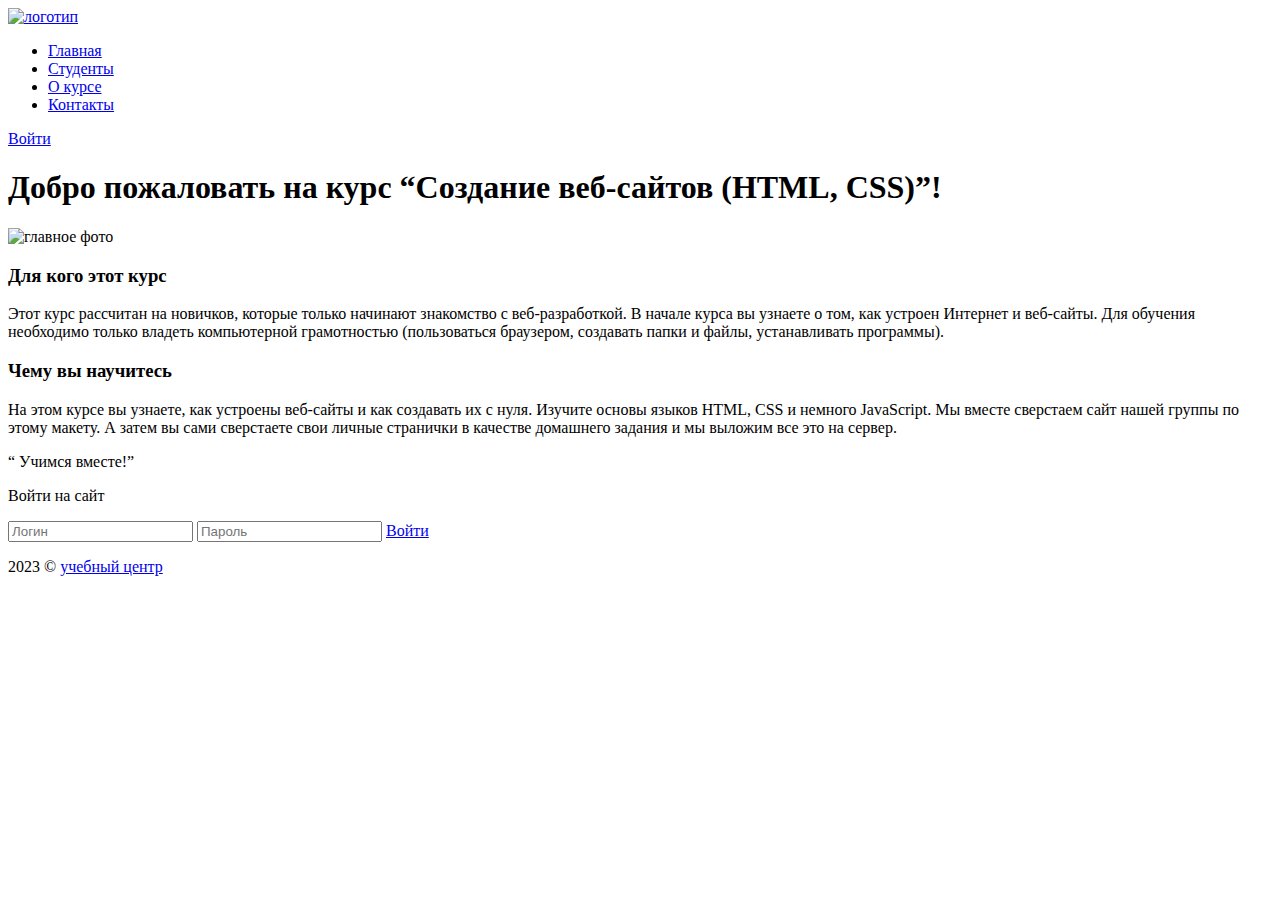
==== index.html @ 04060dc1 "Add files via upload" ====
<!DOCTYPE html>
<html lang="ru">

<head>
    <meta charset="UTF-8">
    <meta http-equiv="X-UA-Compatible" content="IE=edge">
    <meta name="viewport" content="width=device-width, initial-scale=1.0">
    <link rel="stylesheet" href="./styles/normalize.css">
    <link rel="preconnect" href="https://fonts.googleapis.com">
    <link rel="preconnect" href="https://fonts.gstatic.com" crossorigin>
    <link rel="stylesheet" href="https://fonts.googleapis.com/css2?family=Lobster&family=Roboto:wght@400;700&display=swap" >
    <link rel="stylesheet" href="./styles/style.css">
    <script async src="./js/script.js"></script>
    <title>Главная</title>
    <script>
        console.log('hello wortld');
    </script>
</head>

<body class="body">
    <header class="header">
        <a class="logo" href="index.html">
            <img src="./img/logo.svg" alt="логотип">
        </a>
        <ul class="menu">
            <li class="menu_list"> <a class="menu_link menu_link_active" href="./index.html"> Главная </a></li>
            <li class="menu_list"> <a class="menu_link" href="./students.html"> Студенты </a></li>
            <li class="menu_list"> <a class="menu_link" href="./about.html"> О курсе </a></li>
            <li class="menu_list"> <a class="menu_link" href="./contacts.html"> Контакты </a></li>
        </ul>
        <a class="enter" href="#">Войти</a>
        
    </header>
    <div class="all">
        <main class="content">
            <h1 class="title">Добро пожаловать на курс “Создание веб-сайтов (HTML, CSS)”!</h1>
            <img src="./img/contentfoto.jpg" class="foto_welcome" alt="главное фото">
            <div class="content_info">
                <div class="content_section">
                    <div class="content_article">
                        <h3 class="subtitle">Для кого этот курс</h3>
                            <p class="about_text">Этот курс рассчитан на новичков, которые только начинают знакомство с веб-разработкой. В начале курса вы узнаете о том, как устроен Интернет и веб-сайты. Для обучения необходимо только владеть компьютерной грамотностью (пользоваться браузером, создавать папки и файлы, устанавливать программы).
                            </p>
                    </div>
                    <div class="content_article">
                        <h3 class="subtitle">Чему вы научитесь</h3>
                            <p class="about_text">На этом курсе вы узнаете, как устроены веб-сайты и как создавать их с нуля. Изучите основы языков <span class="words">HTML, CSS</span> и немного <span class="words">JavaScript</span>. Мы вместе сверстаем сайт нашей группы по этому макету. А затем вы <span class="word"> сами </span> сверстаете свои личные странички в качестве домашнего задания и мы выложим все это на сервер.
                            </p>
                    </div>
                </div>
                <p class="heading"> <span class="quotes quotes-left ">“</span> Учимся вместе!<span class="quotes quotes-right">”</span></p>
            </div>
        </main>
    </div>

<div class="block__login">
    <div class="popup_login_visible">
        <!-- крестик -->
        <div class="closeModal"></div>
        
        <p class="enter_on">Войти на сайт</p>
        <input class="login" type="login" placeholder="Логин">
        <input class="password" type="password" placeholder="Пароль">
        <a class="enter block_enter" href="#">Войти</a>
    </div>
</div>

    <footer class="footer">
        <p class="footer_text">2023 &copy; <a class="link_footer" href="#">учебный центр</a></p>
    </footer>
</body>

</html>
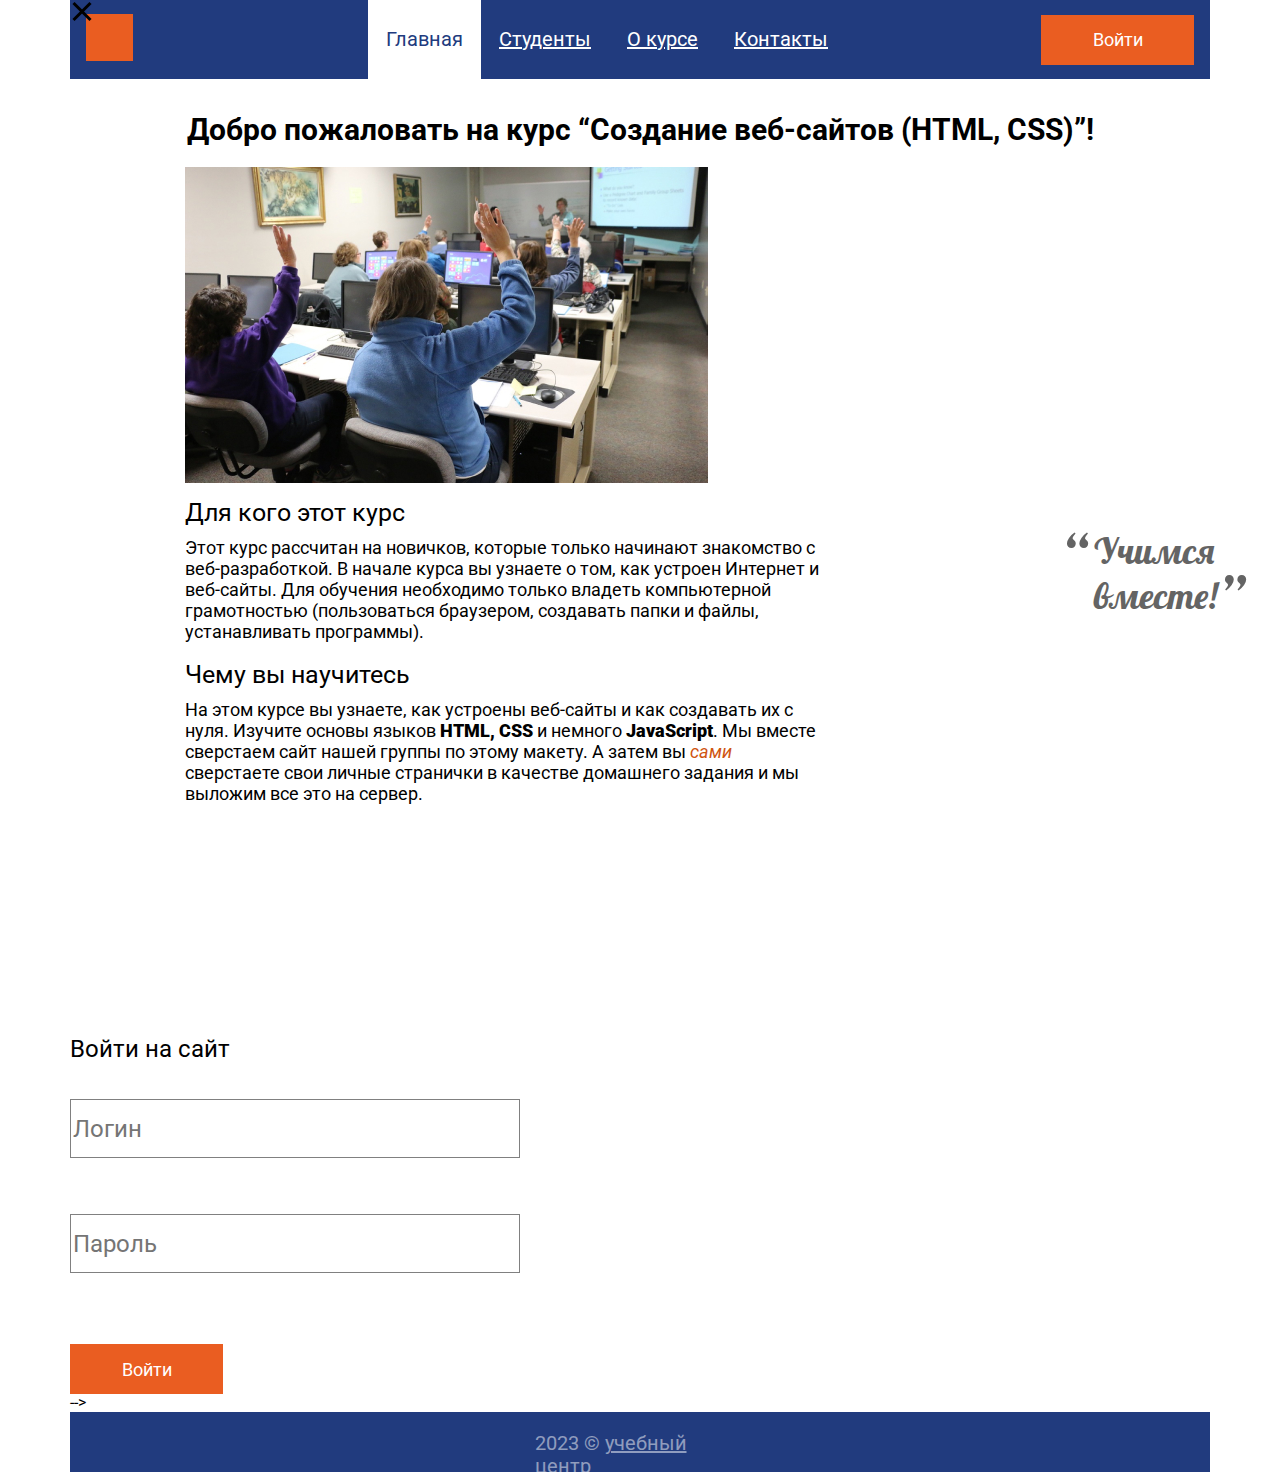
==== commit fd0eb75a: "Update index.html" ====
--- a/index.html
+++ b/index.html
@@ -53,7 +53,7 @@
         </main>
     </div>
 
-<div class="block__login">
+<!-- <div class="block__login">
     <div class="popup_login_visible">
         <!-- крестик -->
         <div class="closeModal"></div>
@@ -63,7 +63,7 @@
         <input class="password" type="password" placeholder="Пароль">
         <a class="enter block_enter" href="#">Войти</a>
     </div>
-</div>
+</div> -->
 
     <footer class="footer">
         <p class="footer_text">2023 &copy; <a class="link_footer" href="#">учебный центр</a></p>
--- a/styles/style.css
+++ b/styles/style.css
@@ -0,0 +1,113 @@
+@import url(./header.css);
+@import url(./footer.css);
+@import url(./table.css) screen;
+
+.content {
+    padding-left: calc(50% - 911px / 2);
+    padding-right: calc(50% - 911px / 2);
+    font-family: 'Roboto', Arial, sans-serif;
+}
+
+.title {
+    font-family: 'Roboto', Arial, sans-serif;
+    margin-top: 33px;
+    font-style: normal;
+    font-weight: 700;
+    font-size: 30px;
+    line-height: 35px;
+    color: black;
+    display: flex;
+    flex-wrap: wrap;
+    justify-content: center;
+    align-items: center;
+}
+
+.foto_welcome {
+    width: 523px;
+    height: 316px;
+    display: flex;
+    justify-content: center;
+    align-items: center;
+}
+
+.content_info {
+    font-family: 'Roboto', Arial, sans-serif;
+    display: flex;
+    flex-direction: row;
+    justify-content: space-between;
+    flex-wrap: wrap;
+    padding-bottom: 187px;
+    padding-left: calc(50% - 911px / 2);
+    padding-right: calc(50% - 911px / 2);
+}
+
+.content_section {
+    width: 634px;
+}
+
+.content_article {
+    margin-top: 15px;
+}
+
+.subtitle {
+    margin: 0px;
+    font-style: normal;
+    font-weight: 400;
+    font-size: 25px;
+    line-height: 29px;
+    display: flex;
+    align-items: center;
+    color: black;
+}
+
+.about_text {
+    font-style: normal;
+    font-weight: 400;
+    font-size: 18px;
+    line-height: 21px;
+    color: #000000;
+    margin-top: 10px;
+}
+
+.word {
+    color: #CF5510;
+    font-style: italic;
+}
+
+.words {
+    font-weight: 900;
+}
+
+.heading {
+    position: relative;
+    width: 129px;
+    font-family: 'Lobster', cursive;
+    font-style: normal;
+    font-weight: 400;
+    font-size: 36px;
+    line-height: 45px;
+    color: #646464;
+    display: flex;
+    top: 9px;
+    left: 127px;
+}
+
+.quotes {
+    font-size: 64px;
+}
+
+.quotes-left {
+    position: absolute;
+    left: -33px;
+    top: 7px;
+}
+
+.quotes-right {
+    position: absolute;
+    top: 50px;
+    right: -22px;
+}
+
+
+
+
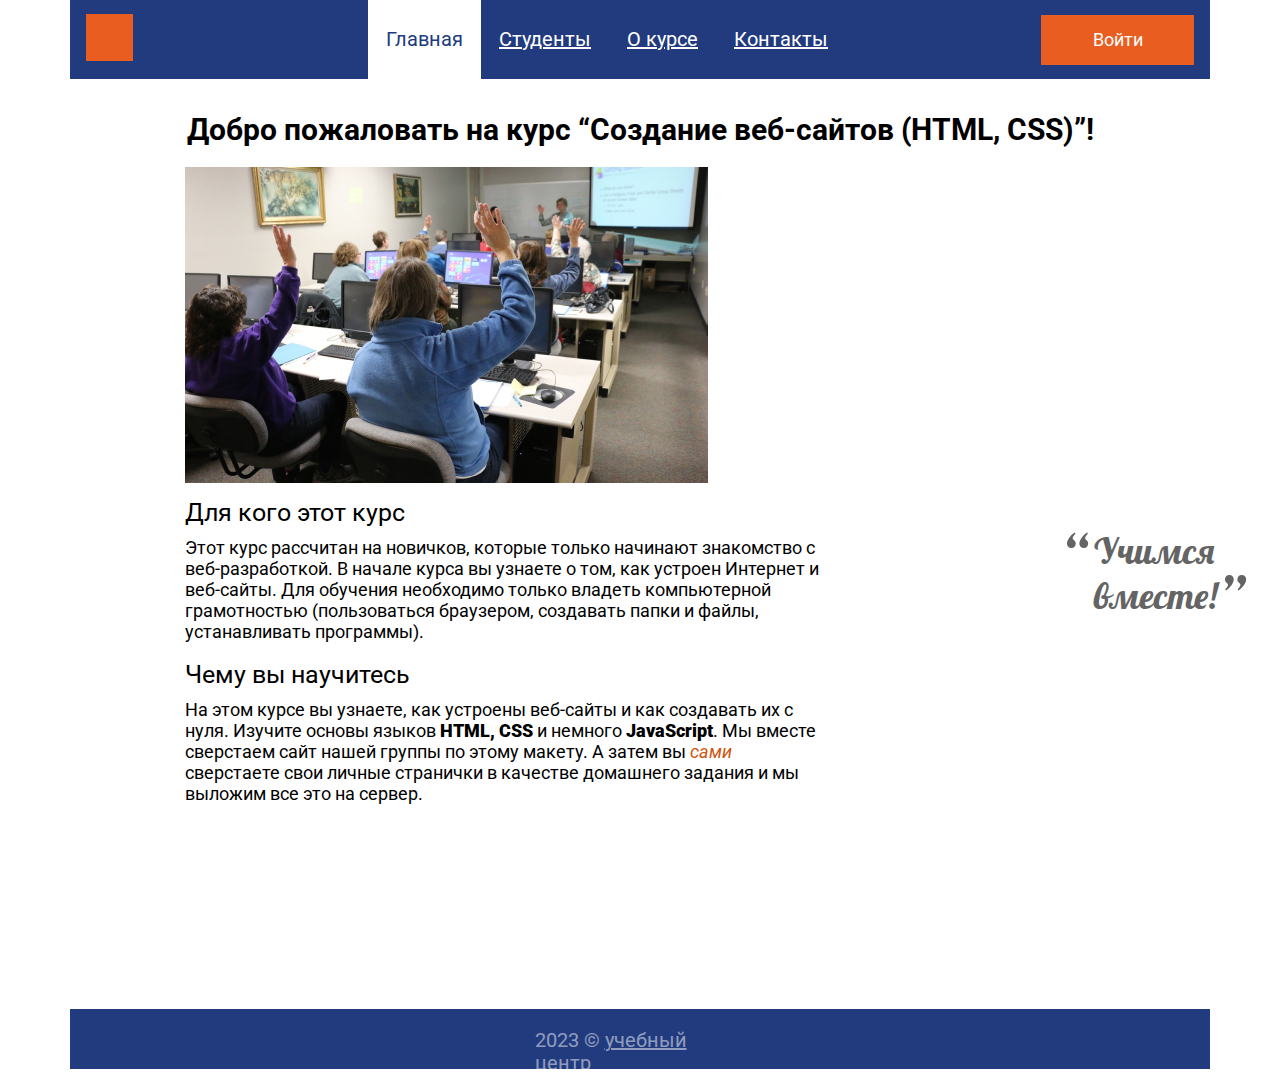
==== commit 1a7bb48d: "Add files via upload" ====
--- a/index.html
+++ b/index.html
@@ -55,7 +55,7 @@
 
 <!-- <div class="block__login">
     <div class="popup_login_visible">
-        <!-- крестик -->
+        крестик
         <div class="closeModal"></div>
         
         <p class="enter_on">Войти на сайт</p>
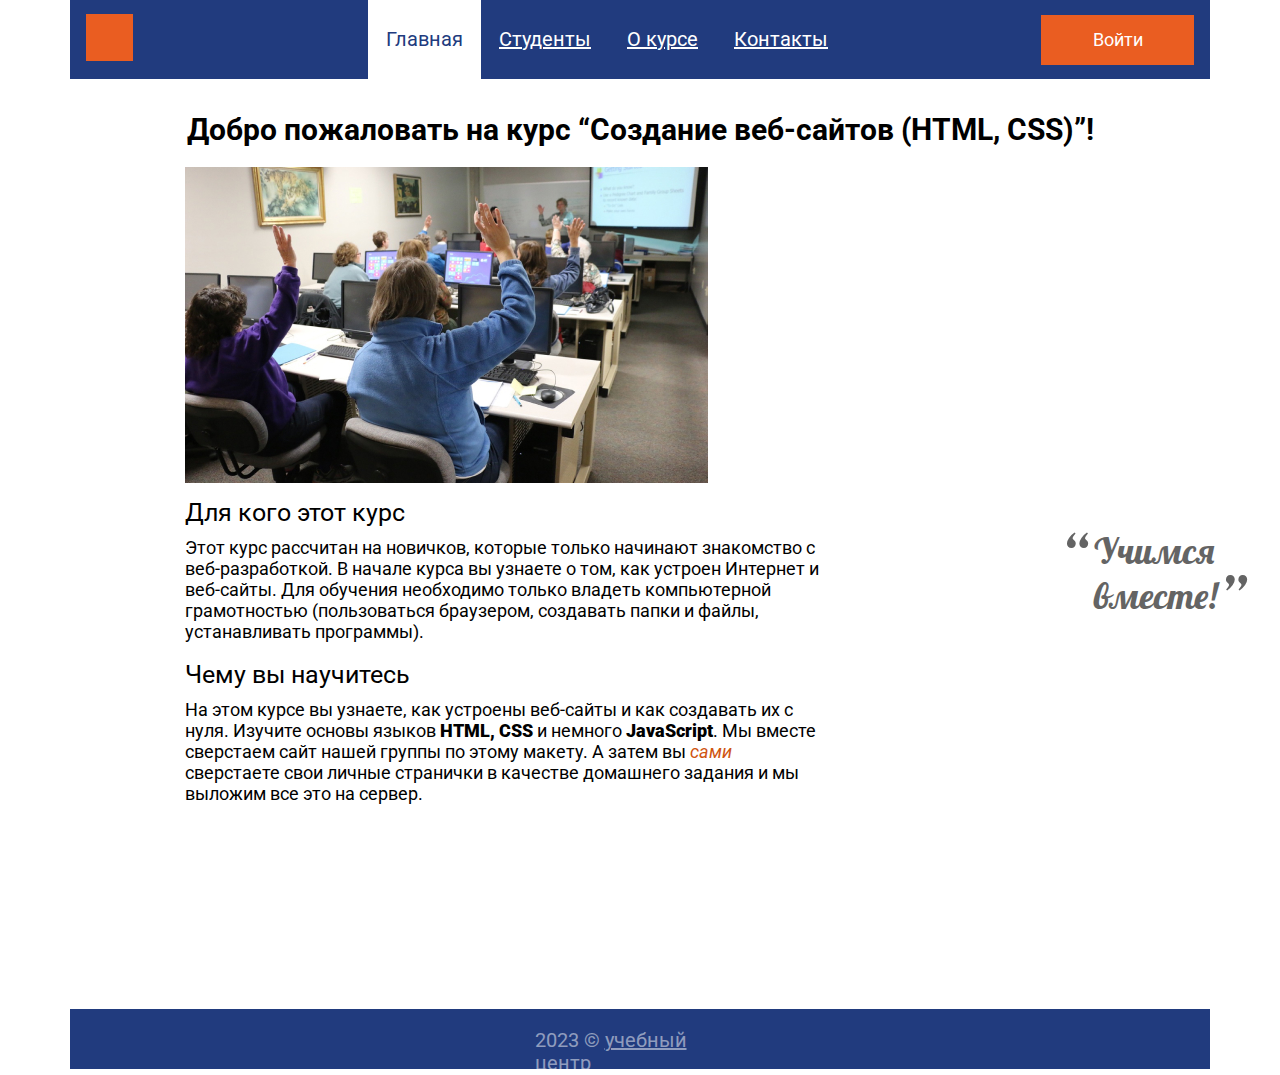
==== commit 702b97c6: "Add files via upload" ====
--- a/index.html
+++ b/index.html
@@ -8,13 +8,14 @@
     <link rel="stylesheet" href="./styles/normalize.css">
     <link rel="preconnect" href="https://fonts.googleapis.com">
     <link rel="preconnect" href="https://fonts.gstatic.com" crossorigin>
-    <link rel="stylesheet" href="https://fonts.googleapis.com/css2?family=Lobster&family=Roboto:wght@400;700&display=swap" >
-    <link rel="stylesheet" href="./styles/style.css">
-    <script async src="./js/script.js"></script>
+    <link rel="stylesheet" href="https://fonts.googleapis.com/css2?family=Lobster&family=Roboto:wght@400;700&display=swap">
+    <link rel="stylesheet" href="./styles/style_all.css">
+    <link rel="shortcut icon" href="./img/favicon.png" type="image/x-icon">
     <title>Главная</title>
     <script>
         console.log('hello wortld');
     </script>
+    <script async src="./js/script.js"></script>
 </head>
 
 <body class="body">
@@ -22,15 +23,62 @@
         <a class="logo" href="index.html">
             <img src="./img/logo.svg" alt="логотип">
         </a>
-        <ul class="menu">
-            <li class="menu_list"> <a class="menu_link menu_link_active" href="./index.html"> Главная </a></li>
-            <li class="menu_list"> <a class="menu_link" href="./students.html"> Студенты </a></li>
-            <li class="menu_list"> <a class="menu_link" href="./about.html"> О курсе </a></li>
-            <li class="menu_list"> <a class="menu_link" href="./contacts.html"> Контакты </a></li>
-        </ul>
+        <nav>
+            <ul class="menu">
+                <li class="menu_list"> <a class="menu_link menu_link_active" href="./index.html"> Главная </a></li>
+                <li class="menu_list"> <a class="menu_link" href="./students.html"> Студенты </a></li>
+                <li class="menu_list"> <a class="menu_link" href="./about.html"> О курсе </a></li>
+                <li class="menu_list"> <a class="menu_link" href="./contacts.html"> Контакты </a></li>
+            </ul>
+        </nav>
         <a class="enter" href="#">Войти</a>
-        
+        <div class="popup__bg">
+            <div class="popup">
+                <div class="close_popup"></div>
+                <p class="enter_on">Войти на сайт</p>
+                <form class="form" action="#">
+                    <input class="login" type="text" placeholder="Логин">
+                    <input class="password" type="password" placeholder="Пароль">
+                    <button type="submit" class="enter_popup enter">Войти</button>
+                </form>
+            </div>
+        </div>
     </header>
+    <header class="header__burger">
+        <div class="burger">
+            <div class="burger__item"></div>
+            <div class="burger__item"></div>
+            <div class="burger__item"></div>
+            <div class="burger__menu">
+                <div class="burger__close"></div>
+                <a class="logo" href="index.html">
+                    <img src="./img/logo.svg" alt="логотип">
+                </a>
+                <nav>
+                    <ul class="menu">
+                        <li class="menu_list"> <a class="menu_link menu_link_active" href="./index.html"> Главная </a>
+                        </li>
+                        <li class="menu_list"> <a class="menu_link" href="./students.html"> Студенты </a></li>
+                        <li class="menu_list"> <a class="menu_link" href="./about.html"> О курсе </a></li>
+                        <li class="menu_list"> <a class="menu_link" href="./contacts.html"> Контакты </a></li>
+                    </ul>
+                </nav>
+                <a class="enter" href="#">Войти</a>
+                <div class="popup__bg">
+                    <div class="popup">
+                        <div class="close_popup"></div>
+                        <p class="enter_on">Войти на сайт</p>
+                        <form class="form" action="#">
+                            <input class="login" type="text" placeholder="Логин">
+                            <input class="password" type="password" placeholder="Пароль">
+                            <button type="submit" class="enter_popup enter">Войти</button>
+                        </form>
+                    </div>
+                </div>
+            </div>
+        </div>
+    </header>
+
     <div class="all">
         <main class="content">
             <h1 class="title">Добро пожаловать на курс “Создание веб-сайтов (HTML, CSS)”!</h1>
@@ -39,36 +87,31 @@
                 <div class="content_section">
                     <div class="content_article">
                         <h3 class="subtitle">Для кого этот курс</h3>
-                            <p class="about_text">Этот курс рассчитан на новичков, которые только начинают знакомство с веб-разработкой. В начале курса вы узнаете о том, как устроен Интернет и веб-сайты. Для обучения необходимо только владеть компьютерной грамотностью (пользоваться браузером, создавать папки и файлы, устанавливать программы).
-                            </p>
+                        <p class="about_text">Этот курс рассчитан на новичков, которые только начинают знакомство с
+                            веб-разработкой. В начале курса вы узнаете о том, как устроен Интернет и веб-сайты. Для
+                            обучения необходимо только владеть компьютерной грамотностью (пользоваться браузером,
+                            создавать папки и файлы, устанавливать программы).
+                        </p>
                     </div>
                     <div class="content_article">
                         <h3 class="subtitle">Чему вы научитесь</h3>
-                            <p class="about_text">На этом курсе вы узнаете, как устроены веб-сайты и как создавать их с нуля. Изучите основы языков <span class="words">HTML, CSS</span> и немного <span class="words">JavaScript</span>. Мы вместе сверстаем сайт нашей группы по этому макету. А затем вы <span class="word"> сами </span> сверстаете свои личные странички в качестве домашнего задания и мы выложим все это на сервер.
-                            </p>
+                        <p class="about_text">На этом курсе вы узнаете, как устроены веб-сайты и как создавать их с
+                            нуля. Изучите основы языков <span class="words">HTML, CSS</span> и немного <span
+                                class="words">JavaScript</span>. Мы вместе сверстаем сайт нашей группы по этому макету.
+                            А затем вы <span class="word"> сами </span> сверстаете свои личные странички в качестве
+                            домашнего задания и мы выложим все это на сервер.
+                        </p>
                     </div>
                 </div>
-                <p class="heading"> <span class="quotes quotes-left ">“</span> Учимся вместе!<span class="quotes quotes-right">”</span></p>
+                <p class="heading"> <span class="quotes quotes-left ">“</span> Учимся вместе!<span
+                        class="quotes quotes-right">”</span></p>
             </div>
         </main>
     </div>
-
-<!-- <div class="block__login">
-    <div class="popup_login_visible">
-        крестик
-        <div class="closeModal"></div>
-        
-        <p class="enter_on">Войти на сайт</p>
-        <input class="login" type="login" placeholder="Логин">
-        <input class="password" type="password" placeholder="Пароль">
-        <a class="enter block_enter" href="#">Войти</a>
-    </div>
-</div> -->
 
     <footer class="footer">
         <p class="footer_text">2023 &copy; <a class="link_footer" href="#">учебный центр</a></p>
     </footer>
 </body>
 
-</html>
-
+</html>--- a/styles/style_all.css
+++ b/styles/style_all.css
@@ -0,0 +1,801 @@
+@import url(./header.css);
+@import url(./footer.css);
+
+/* главная  */
+
+.content {
+    padding-left: calc(50% - 911px / 2);
+    padding-right: calc(50% - 911px / 2);
+    font-family: 'Roboto', Arial, sans-serif;
+}
+
+.title {
+    font-family: 'Roboto', Arial, sans-serif;
+    margin-top: 33px;
+    font-style: normal;
+    font-weight: 700;
+    font-size: 30px;
+    line-height: 35px;
+    color: black;
+    display: flex;
+    flex-wrap: wrap;
+    justify-content: center;
+    align-items: center;
+}
+
+.foto_welcome {
+    width: 523px;
+    height: 316px;
+    display: flex;
+    justify-content: center;
+    align-items: center;
+}
+
+.content_info {
+    font-family: 'Roboto', Arial, sans-serif;
+    display: flex;
+    flex-direction: row;
+    justify-content: space-between;
+    flex-wrap: wrap;
+    padding-bottom: 187px;
+    padding-left: calc(50% - 911px / 2);
+    padding-right: calc(50% - 911px / 2);
+}
+
+.content_section {
+    width: 634px;
+}
+
+.content_article {
+    margin-top: 15px;
+}
+
+.subtitle {
+    margin: 0px;
+    font-style: normal;
+    font-weight: 400;
+    font-size: 25px;
+    line-height: 29px;
+    display: flex;
+    align-items: center;
+    color: black;
+}
+
+.about_text {
+    font-style: normal;
+    font-weight: 400;
+    font-size: 18px;
+    line-height: 21px;
+    color: #000000;
+    margin-top: 10px;
+}
+
+.word {
+    color: #CF5510;
+    font-style: italic;
+}
+
+.words {
+    font-weight: 900;
+}
+
+.heading {
+    position: relative;
+    width: 129px;
+    font-family: 'Lobster', cursive;
+    font-style: normal;
+    font-weight: 400;
+    font-size: 36px;
+    line-height: 45px;
+    color: #646464;
+    display: flex;
+    top: 9px;
+    left: 127px;
+}
+
+.quotes {
+    font-size: 64px;
+}
+
+.quotes-left {
+    position: absolute;
+    left: -33px;
+    top: 7px;
+}
+
+.quotes-right {
+    position: absolute;
+    top: 50px;
+    right: -23px;
+}
+
+/* студенты */
+
+.content-students {
+    padding-left: calc(50% - 1202px /2);
+    padding-right: calc(50% - 1202px /2);
+}
+
+.subtitle_students {
+    font-style: normal;
+    font-weight: 700;
+    font-size: 31px;
+    line-height: 36px;
+    display: flex;
+    align-items: center;
+    color: #000000;
+    margin-top: 37px;
+}
+
+.students {
+    margin-top: 24px;
+    display: flex;
+    flex-wrap: wrap;
+    gap: 50px;
+}
+
+.student {
+    width: 200px;
+    position: relative;
+}
+
+.foto {
+    width: 200px;
+    height: 270px;
+}
+
+.student_name {
+    font-style: normal;
+    font-weight: 400;
+    font-size: 20px;
+    line-height: 23px;
+    color: #000000;
+    margin-top: 8px;
+    text-align: center;
+    text-decoration: none;
+    display: flex;
+    justify-content: center;
+}
+
+.student_new {
+    position: absolute;
+    font-family: 'Roboto';
+    font-style: normal;
+    font-weight: 400;
+    font-size: 18px;
+    line-height: 21px;
+    color: #FFFFFF;
+    background: #3AA828;
+    border-radius: 20px;
+    width: 94px;
+    height: 24px;
+    top: -26px;
+    right: -13px;
+    text-transform: uppercase;
+    text-align: center;
+}
+
+/* личная */
+
+.page {
+    margin-bottom: 50px;
+    display: flex;
+    flex-direction: column;
+    justify-content: center;
+}
+
+.info {
+    display: flex;
+    flex-direction: row;
+    flex-wrap: wrap;
+    justify-content: center;
+    padding-top: 60px; 
+}
+
+.info_image {
+    width: 200px;
+    height: auto;
+    border-radius: 8px;
+    cursor: pointer;
+}
+
+.info_text {
+    margin-left: 35px;
+}
+
+.info_frontend {
+    color: #5e5e5e;
+    font-style: italic;
+    font-weight: 700;
+    opacity: 0.7;
+}
+
+.info_link {
+    color: black;
+    text-decoration: none;
+    transition: 1s ease-in-out;
+}
+
+.info_link:hover {
+    text-decoration: underline;
+    opacity: .7;
+}
+
+.card__info {
+    display: flex;
+    flex-direction: column;
+    align-items: center;    
+}
+
+.card {
+    width: 750px;
+    margin-top: 20px;
+    padding: 15px;
+    background: #eb8458;
+    border-radius: 12px;
+}
+
+.list {
+    padding: 0;
+    list-style-type: none;
+}
+
+/* о курсе */
+
+.about {
+    padding-left: calc(50% - 820px / 2);
+    padding-right: calc(50% - 820px / 2);
+    display: flex;
+    flex-direction: column;
+}
+
+.subtitle_about {
+    font-style: normal;
+    font-weight: 700;
+    font-size: 30px;
+    line-height: 35px;
+    color: #000000;
+    margin-top: 33px;
+    margin-bottom: 25px;
+}
+
+.video_about {
+    font-style: normal;
+    font-weight: 400;
+    font-size: 25px;
+    line-height: 29px;
+    color: #000000;
+    margin: 0;
+}
+
+.video_1 {
+    border: #EA5D21;
+    border: 2px;
+    width: 820px;
+    height: 549px;
+    margin-top: 15px;
+    cursor: pointer;
+}
+
+/* контакты */
+
+.find {
+    padding-left: calc(50% - 1268px / 2);
+    padding-right: calc(50% - 1268px / 2);
+}
+
+.subtitle_contacts {
+    font-family: 'Roboto';
+    font-style: normal;
+    font-weight: 700;
+    font-size: 30px;
+    line-height: 35px;
+    margin-top: 33px;
+    margin-bottom: 25px;
+    margin-left: 216px;
+    color: #000000;
+}
+
+.map {
+    width: 1268px;
+    height: 370px;
+    border: 0;
+}
+
+.our__contacts {
+    font-style: normal;
+    font-weight: 400;
+    font-size: 25px;
+    line-height: 29px;
+    color: #000000;
+    margin-top: 15px;
+    margin-bottom: 10px;
+    margin-left: 216px;
+}
+
+.address {
+    font-family: 'Roboto';
+    font-style: normal;
+    font-weight: 400;
+    font-size: 18px;
+    line-height: 21px;
+    color: #000000;
+    width: 439px;
+    height: 63px;
+    display: flex;
+    flex-direction: column;
+    justify-content: space-between;
+    text-decoration: none;
+    margin-left: 216px;
+}
+
+.number {
+    color: #000000;
+}
+
+
+/* экраны */
+
+@media (max-width: 1024px) {
+
+    .header {
+        padding-left: 32px;
+        padding-right: 32px;
+        padding-bottom: 0px;
+        padding-top: 0px;
+    }
+
+    .logo {
+        margin: 0;
+    }
+
+    /* .burger {
+        display: flex;
+        flex-direction: column;
+        gap: 8px;
+        cursor: pointer;
+    }
+    
+    .burger__item {
+        width: 40px;
+        height: 5px;
+        background-color: #000;
+    } */
+
+    .menu {
+        margin-left: 0;
+        padding: 0;
+    }
+
+    .menu_link {
+        font-size: 18px;
+        padding: 20px 12px;
+    }
+
+    .enter {
+        margin: 0;
+    }
+
+    .content {
+        padding-left: calc(50% - 820PX / 2);
+        padding-right: calc(50% - 820PX / 2);
+    }
+
+    .foto_welcome {
+        max-width: 100%;
+        height: auto;
+    }
+
+    .content_info {
+        display: flex;
+        flex-wrap: wrap;
+    }
+
+    .content_section {
+        max-width: 65%;
+    }
+
+    .heading {
+        top: 9px;
+        left: -70px;
+    }
+
+    .content-students {
+        margin-left: 90px;
+    }
+
+    .about {
+        padding-left: calc(50% - 820px / 2);
+        padding-right: calc(50% - 820px / 2);
+    }
+
+    .video_1 {
+        width: 100%;
+        height: auto;
+    }
+
+    .find {
+        padding-left: calc(50% - 884px / 2);
+        padding-right: calc(50% - 884px / 2);
+    }
+
+    .subtitle_contacts {
+        margin-left: 85px;
+    }
+
+    .map {
+        width: 100%;
+        height: auto;
+    }
+
+    .our__contacts {
+        margin-left: 85px;
+    }
+
+    .address {
+        margin-left: 85px;
+    }
+}
+
+@media (max-width: 768px) {
+
+    .header {
+        display: none;
+        padding-left: 16px;
+        padding-right: 16px;
+        flex-direction: column;
+        padding-bottom: 10px;
+        padding-top: 10px;
+    }
+
+    .header__burger {
+        display: block;
+    }
+
+    .burger__menu {
+        width: 100%;
+        left: -700px;
+    }
+
+    .menu_show {
+        left: 0;
+    }
+
+    .menu {
+        display: flex;
+        flex-direction: column;
+        align-items: center;
+        margin-top: 5px;
+        margin-bottom: 6px;
+    }
+
+    .popup {
+        margin-left: calc(50% - 277px / 2);
+        margin-right: calc(50% - 277px / 2);
+        width: 65%;
+        height: auto;
+    }
+
+    .login {
+        width: 100%;
+        height: auto;
+        font-size: 17px;
+    }
+
+    .enter_on {
+        font-size: 21px;
+    }
+
+    .password {
+        width: 100%;
+        height: auto; 
+        font-size: 17px;
+        margin-top: 27px;
+        margin-bottom: 15px;
+    }
+
+    .enter_popup {
+        margin-bottom: 25px;
+    }
+
+    .content {
+        padding-left: calc(50% - 596px / 2);
+        padding-right: calc(50% - 596px / 2);
+    }
+
+    .content_section {
+        max-width: 100%;
+    }
+
+    .content_info {
+        justify-content: center;
+    }
+
+    .heading {
+        left: 0;
+    }
+
+    .content-students {
+        justify-content: center;
+        margin-left: 0;
+    }
+
+    .students {
+        justify-content: center;
+        gap: 8px;
+    }
+
+    .page {
+        padding-left: calc(50% - 596px / 2);
+        padding-right: calc(50% - 596px / 2);
+    }
+
+    .info {
+        justify-content: center;
+    }
+
+    .info_image {
+        width: 80%;
+        height: auto;
+    }
+
+    .card {
+        width: 100%;
+    }
+
+    .about {
+        padding-left: calc(50% - 596px / 2);
+        padding-right: calc(50% - 596px / 2);
+    }
+
+    .subtitle_about {
+        font-size: 27px;
+        margin-left: 0px;
+        margin-top: 10px;
+        margin-bottom: 8px;
+    }
+
+    .video_about {
+        font-size: 20px;
+    }
+
+    .video_1 {
+        width: 100%;
+        height: auto;
+    }
+
+    .find {
+        width: 100%;
+        padding-left: calc(50% - 596px / 2);
+        padding-right: calc(50% - 596px / 2);
+    }
+
+    .subtitle_contacts {
+        margin-left: 0px;
+        font-size: 25px;
+    }
+
+    .our__contacts {
+        margin-left: 0px;
+        font-size: 20px;
+    }
+
+    .address {
+        margin-left: 0px;
+        font-size: 13px;
+    }
+}
+
+@media (max-width: 425px) {
+
+    .header {
+        padding-left: 8px;
+        padding-right: 8px;
+        flex-direction: column;
+        padding-bottom: 10px;
+        padding-top: 10px;
+    }
+
+    .menu {
+        display: flex;
+        flex-direction: column;
+        align-items: center;
+        margin-top: 5px;
+        margin-bottom: 6px;
+    }
+
+    .menu_link {
+        font-size: 15px;
+        padding: 13px 19px;
+    }
+
+    .enter {
+        font-size: 15px;
+        width: 117px;
+        height: 38px;
+        margin-top: 7px;
+    }
+
+    .popup {
+        margin-left: calc(50% - 277px / 2);
+        margin-right: calc(50% - 277px / 2);
+        width: 65%;
+        height: auto;
+    }
+
+    .login {
+        width: 100%;
+        height: auto;
+        font-size: 17px;
+    }
+
+    .enter_on {
+        font-size: 21px;
+    }
+
+    .password {
+        width: 100%;
+        height: auto; 
+        font-size: 17px;
+        margin-top: 27px;
+        margin-bottom: 15px;
+    }
+
+    .enter_popup {
+        margin-bottom: 25px;
+    }
+
+    .content {
+        padding-left: calc(50% - 285px / 2);
+        padding-right: calc(50% - 285px / 2);
+    }
+
+    .title {
+        font-size: 20px;
+        line-height: 23px;
+    }
+
+    .foto_welcome {
+        padding-left: calc(50% - 285px / 2);
+        padding-right: calc(50% - 285px / 2);
+    }
+
+    .subtitle {
+        font-size: 20px;
+        line-height: 26px;
+    }
+
+    .heading {
+        left: 4px;
+        font-size: 30px;
+        line-height: 40px;
+    }
+
+    .quotes {
+        font-size: 55px;
+    }
+
+    .quotes-right {
+        top: 41px;
+        right: 4px;
+    }
+
+    .content-students {
+        padding-left: calc(50% - 283px / 2);
+        padding-right: calc(50% - 283px / 2);
+        margin-left: 0;
+    }
+
+    .page {
+        padding-left: calc(50% - 283px / 2);
+        padding-right: calc(50% - 283px / 2); 
+    }
+
+    .card {
+        width: 80%;
+    }
+
+    .info_image {
+        width: 100%;
+        height: auto;
+    }
+
+    .info {
+        flex-direction: column;
+        align-items: center;
+    }
+
+    .info_title {
+        font-size: 22px;
+    }
+
+    .info_text {
+        margin-left: 0;
+    }
+
+    .find {
+        padding-left: calc(50% - 283px / 2);
+        padding-right: calc(50% - 283px / 2);
+    }
+
+    .subtitle_about {
+        margin-left: 0px;
+        padding-left: calc(50% - 283px / 2);
+        padding-right: calc(50% - 283px / 2);
+    }
+
+    .about {
+        margin-left: 0px;
+    }
+
+    .find {
+        padding-left: calc(50% - 269px / 2);
+        padding-right: calc(50% - 269PX / 2);
+    }
+
+    .subtitle_contacts {
+        margin-left: 0px;
+        font-size: 20px;
+    }
+
+    .our__contacts {
+        margin-left: 0px;
+    }
+
+    .address {
+        margin-left: 0px;
+        height: 100%;
+        width: auto;
+    }
+}
+
+@media (max-width: 320px) {
+
+    .title {
+        font-size: 20px;
+        line-height: 20px;
+        margin-top: 10px;
+    }
+
+    .content {
+        padding-left: calc(50% - 164px / 2);
+        padding-right: calc(50% - 164px / 2);
+    }
+
+    .popup {
+        padding-left: calc(50% - 164px / 2);
+        padding-right: calc(50% - 164px / 2);
+    }
+
+    .about_text {
+        font-size: 13px;
+
+    }
+
+    .subtitle_students {
+        font-size: 18px;
+        line-height: 22px;
+    }
+
+    .content-students {
+        margin-left: 0;
+    }
+
+    .student_name {
+        font-size: 15px;
+    }
+
+    .about {
+        padding-left: calc(50% - 164px / 2);
+        padding-right: calc(50% - 164px / 2);
+    }
+
+    .subtitle_about {
+        font-size: 20px;
+    }
+
+    .footer_text {
+        font-size: 13px;
+        text-align: center;
+    }
+}